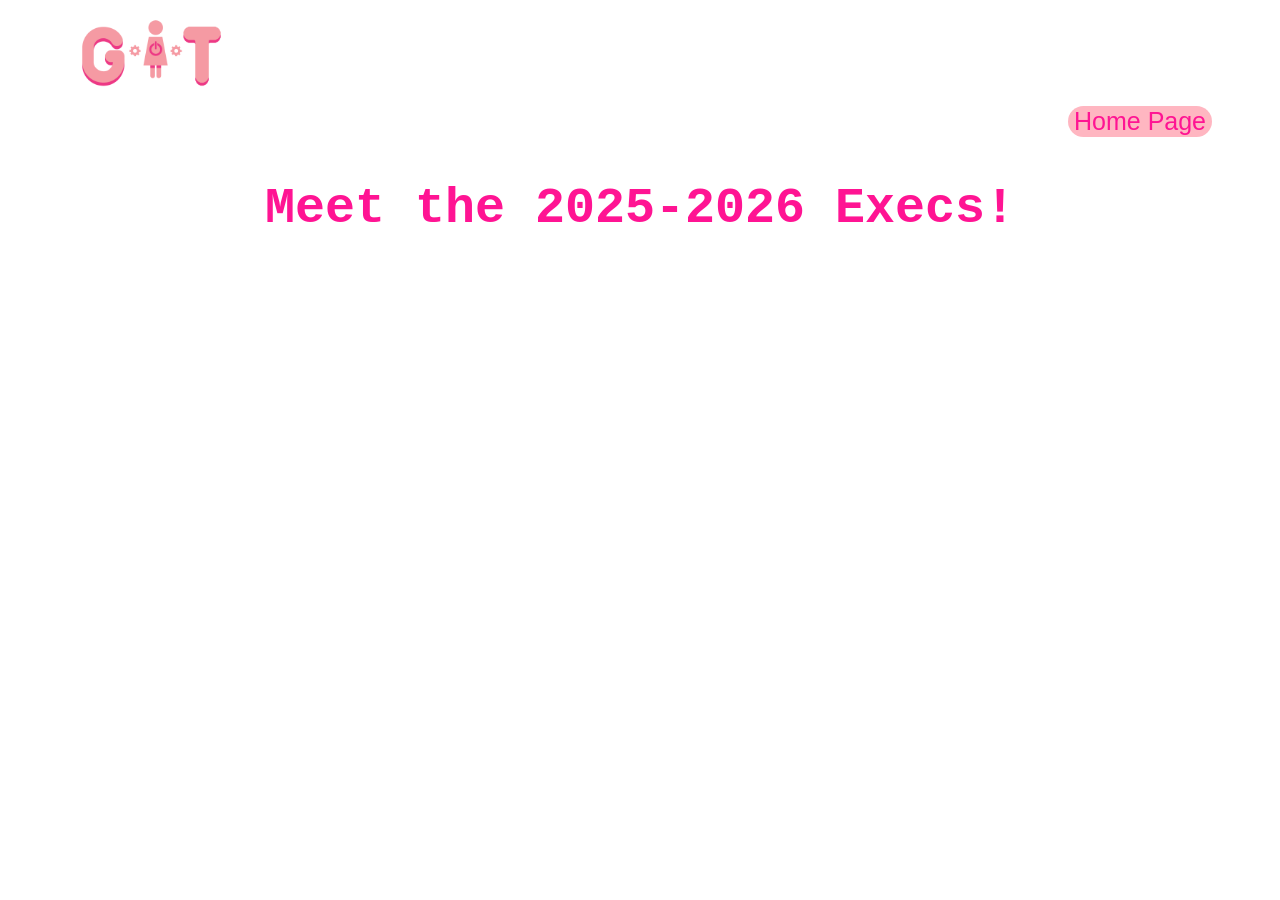
==== execs.html @ 13346c55 "added pages and updated index" ====
<!DOCTYPE html>
    <html>
        <head>
            <title>UBCO Girls in Tech | Mock</title>
            <link rel="stylesheet" href="styles.css">
        </head>
        <body>
            <img src="images/logo.gif" style="width: 150px; margin-left: 70px;">
            <a href="index.html" style="margin-left: 1050px;"><button type="button">Home Page</button></a>
            <h1>Meet the 2025-2026 Execs!</h1>
        </body>
    </html>
---- styles.css ----
div.section1 {
    background-color: lavenderblush;
    button {
        margin-left: 600px;
        font-size: 40px;
    }
}
h1 {
    font-size:50px;
    color:deeppink;
    text-align: center;
    font-family:'Courier New';
}
h2 {
    margin-top:100px;
    margin-left:90px;
    font-size:35px;
    color:deeppink;
    font-family:'Courier New';
}
p {
    text-align: center;
    font-size:20px;
    font-family:'Courier New';
}
button {
    margin:10px;
    background-color:lightpink;
    cursor: pointer;

    border: none;
    border-radius: 25px;

    text-align: center;
    font-size: 25px;
    color:deeppink;
}
button:hover {
    background-color:deeppink;

    color:lightpink;
}
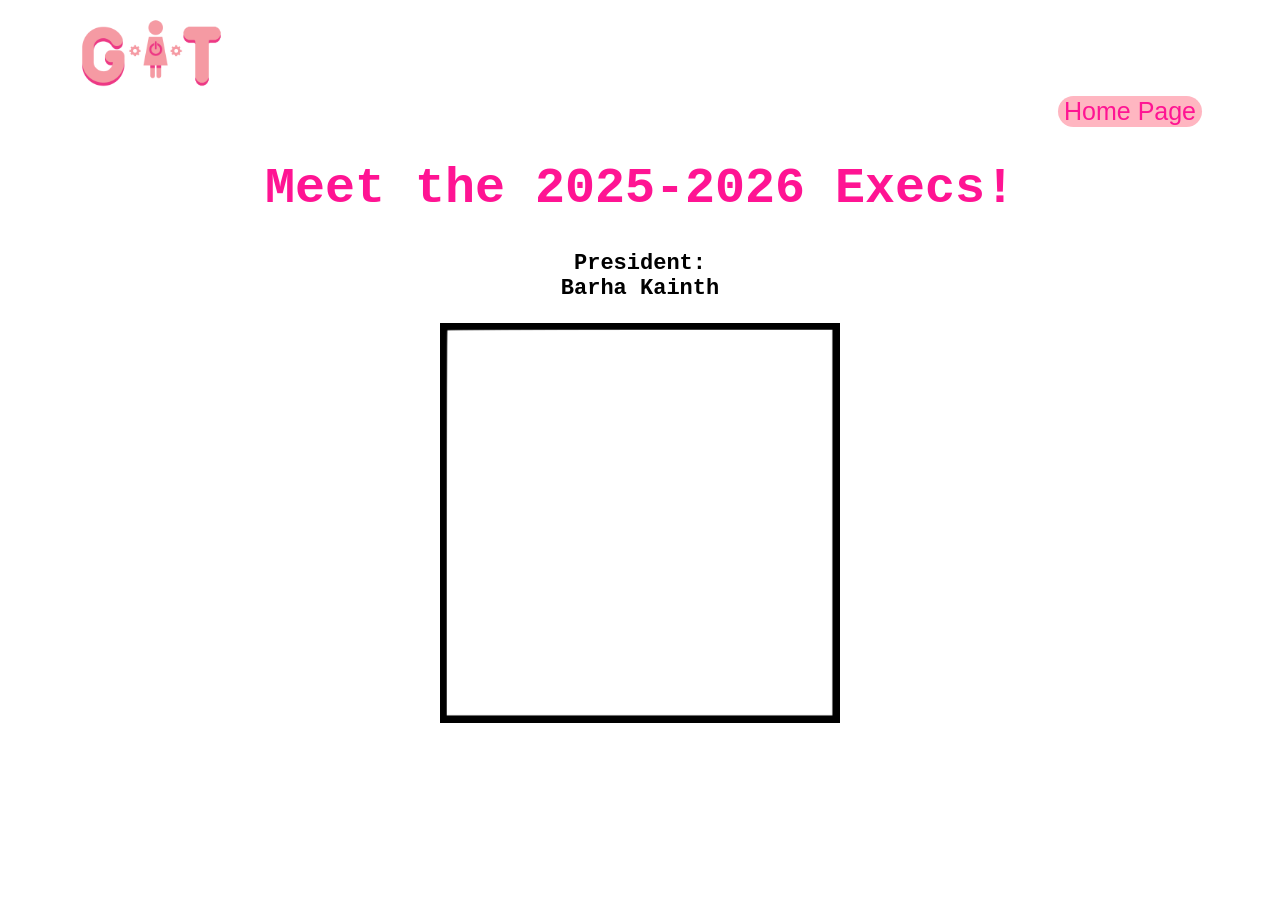
==== commit 46c0a922: "completed meet the excecs page" ====
--- a/execs.html
+++ b/execs.html
@@ -5,8 +5,14 @@
             <link rel="stylesheet" href="styles.css">
         </head>
         <body>
-            <img src="images/logo.gif" style="width: 150px; margin-left: 70px;">
-            <a href="index.html" style="margin-left: 1050px;"><button type="button">Home Page</button></a>
-            <h1>Meet the 2025-2026 Execs!</h1>
+            <div class="execsHeader">
+                <img src="images/logo.gif">
+                <a href="index.html"><button type="button">Home Page</button></a>
+                <h1>Meet the 2025-2026 Execs!</h1>
+            </div>
+            <div class="execs">
+                <p><b>President:<br>Barha Kainth</p></b>
+                <img src="images/Blank_Square.svg.png">
+            </div>
         </body>
     </html>
--- a/styles.css
+++ b/styles.css
@@ -1,42 +1,109 @@
-div.section1 {
-    background-color: lavenderblush;
-    button {
-        margin-left: 600px;
-        font-size: 40px;
+.homeHeader {
+    img {
+        width: 150px;
+        margin-left: 60px;
     }
 }
+
+.button-header {
+    margin:10px;
+    text-align: center;
+    font-size: 25px;
+    color:deeppink;
+}
+
+.home0 {
+    img {
+        display: block;
+        width: 600px;
+        margin: 150px auto;
+    }
+}
+
+.home1 {
+    padding-top: 40px;
+    padding-bottom: 40px;
+    width: 100%;
+    background-color: lavenderblush;
+
+    img {
+    width: 100px;
+    margin-left: 10px;
+    }
+    button {
+        margin-bottom: 100px;
+        margin-left: 600px;
+
+        text-align: center;
+        font-size: 40px;
+        color:deeppink;
+    }
+    p {
+        margin-bottom: 80px;
+        margin-left: 90px;
+    }
+}
+
+.homeEvents {
+    display: flex;
+    gap: 50px;
+    button {
+        margin-left: 90px;
+    }
+    p {
+        margin-top: 0px;
+        margin-bottom: 40px;
+    }
+}
+
+.execsHeader {
+    img {
+        width: 150px;
+        margin-left: 70px;
+    }
+    button {
+        margin-left: 1050px;
+        text-align: center;
+        font-size: 25px;
+        color:deeppink;
+
+    }
+}
+.execs {
+    text-align: center;
+    img {
+        width: 400px;
+    }
+}
+
 h1 {
     font-size:50px;
     color:deeppink;
     text-align: center;
     font-family:'Courier New';
 }
+
 h2 {
-    margin-top:100px;
     margin-left:90px;
-    font-size:35px;
+    font-size:40px;
     color:deeppink;
     font-family:'Courier New';
 }
+
 p {
-    text-align: center;
-    font-size:20px;
-    font-family:'Courier New';
-}
+        font-family: 'Courier New';
+        font-size: 22px;
+    }
+
 button {
-    margin:10px;
     background-color:lightpink;
     cursor: pointer;
 
     border: none;
     border-radius: 25px;
+}
 
-    text-align: center;
-    font-size: 25px;
-    color:deeppink;
-}
 button:hover {
     background-color:deeppink;
-
     color:lightpink;
 }
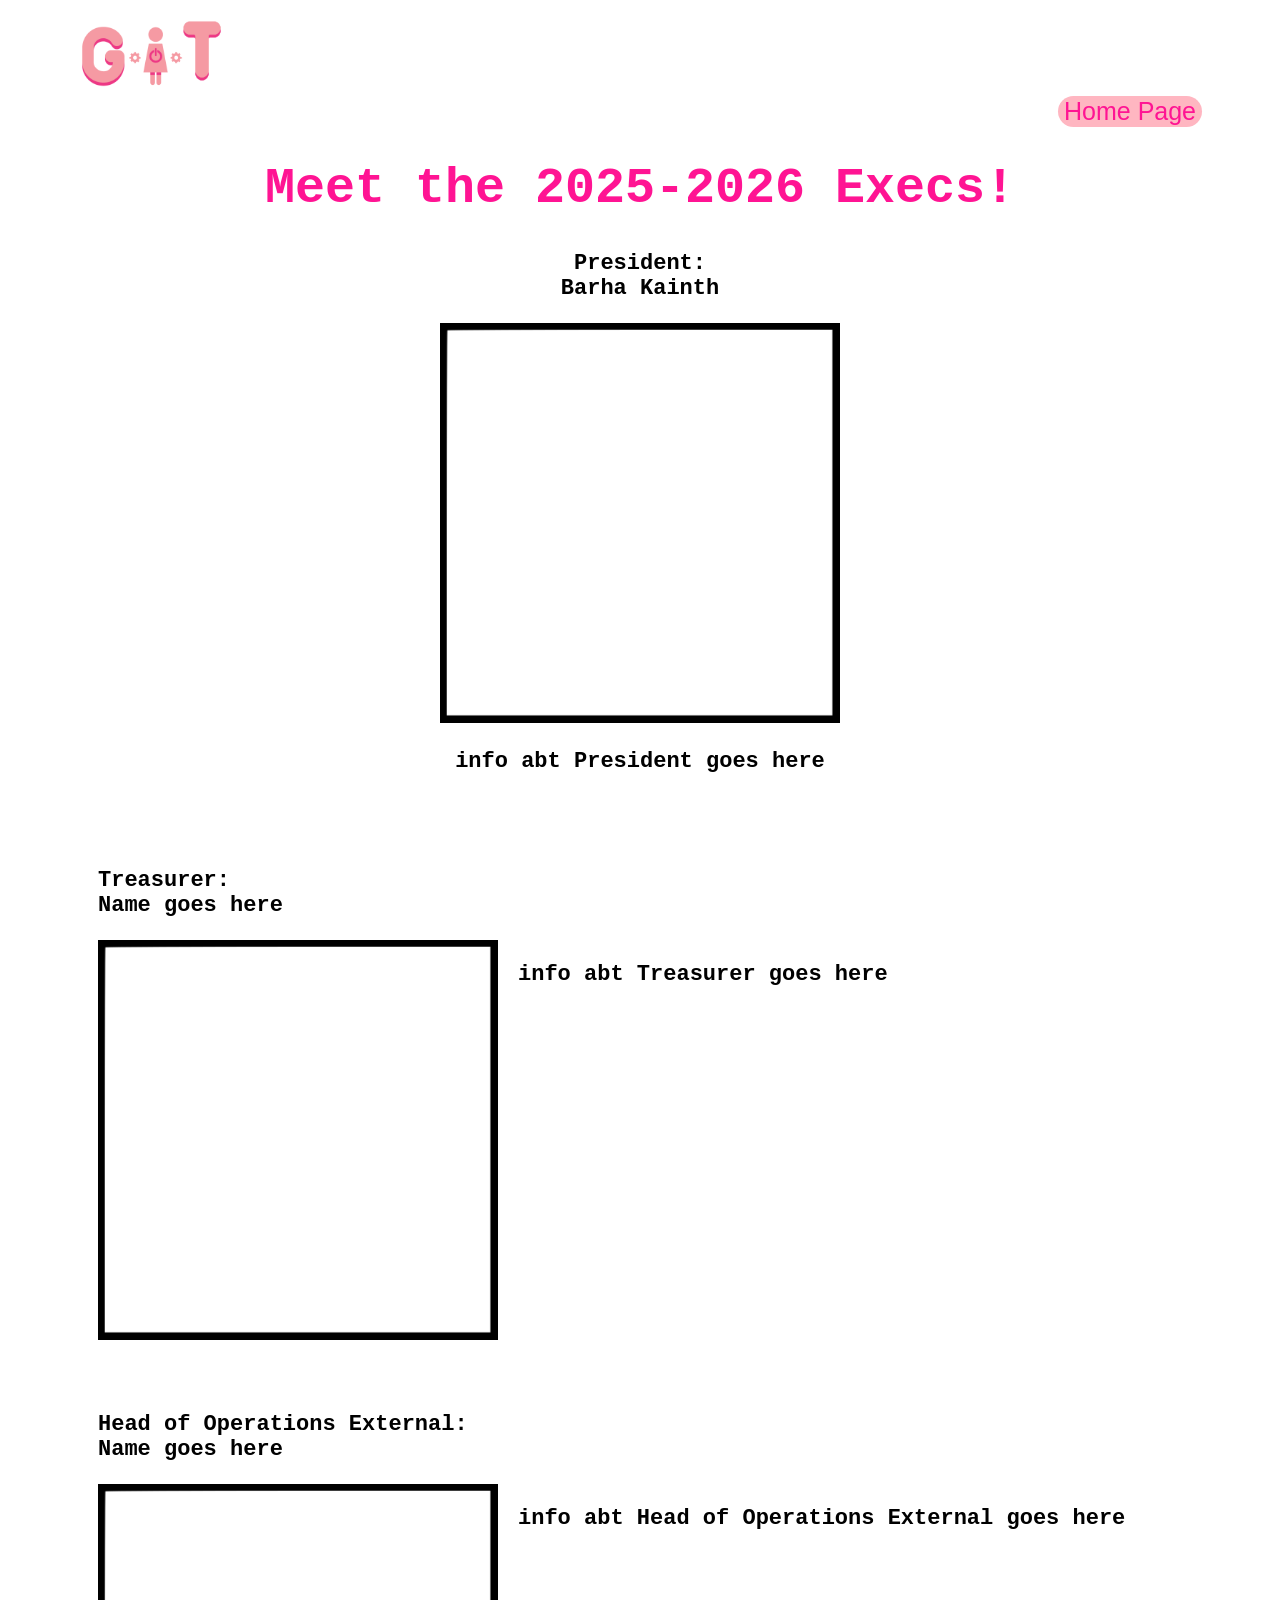
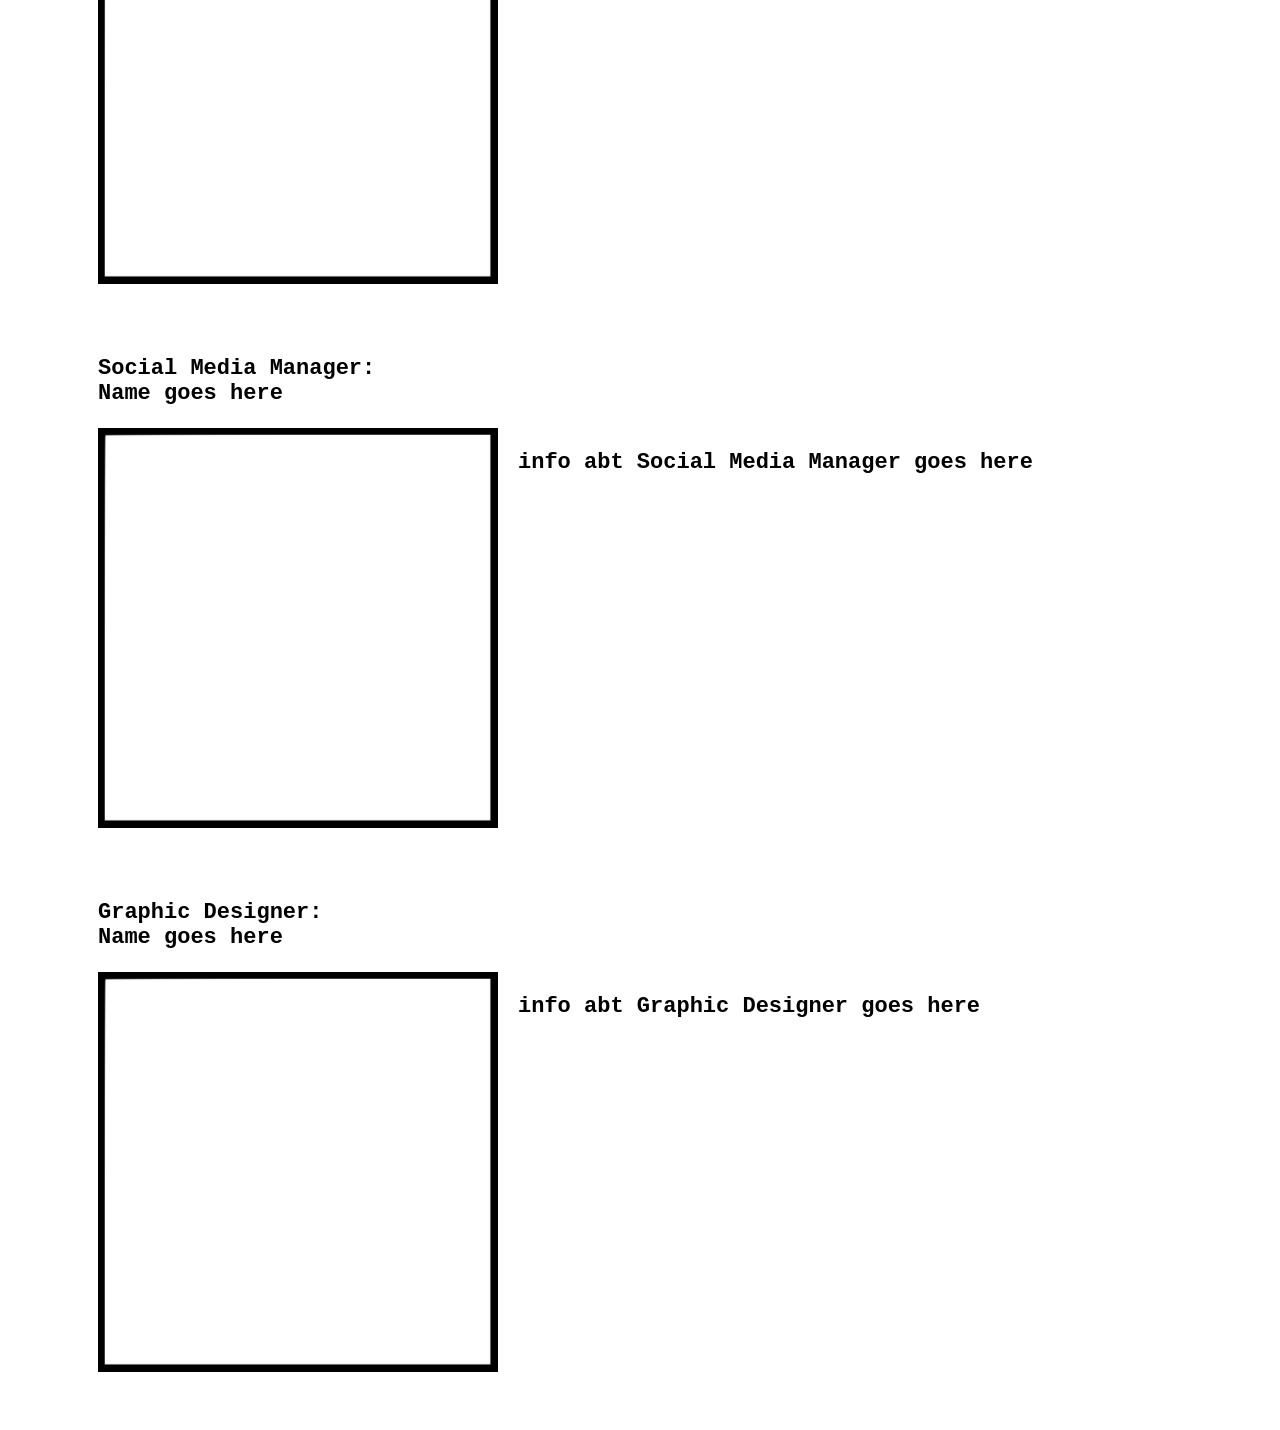
==== commit 22ed9450: "updated meet the execs page" ====
--- a/execs.html
+++ b/execs.html
@@ -10,9 +10,43 @@
                 <a href="index.html"><button type="button">Home Page</button></a>
                 <h1>Meet the 2025-2026 Execs!</h1>
             </div>
-            <div class="execs">
+
+            <div class="execsPresident">
                 <p><b>President:<br>Barha Kainth</p></b>
                 <img src="images/Blank_Square.svg.png">
+                <p><b>info abt President goes here</b></p>
+            </div>
+
+            <div class="execs">
+                <p><b>Treasurer:<br>Name goes here</p></b>
+                <div class="execsImgText">
+                    <img src="images/Blank_Square.svg.png">
+                    <p><b>info abt Treasurer goes here</b></p>
+                </div>
+            </div>
+
+            <div class="execs">
+                <p><b>Head of Operations External:<br>Name goes here</p></b>
+                <div class="execsImgText">
+                    <img src="images/Blank_Square.svg.png">
+                    <p><b>info abt Head of Operations External goes here</b></p>
+                </div>
+            </div>
+
+            <div class="execs">
+                <p><b>Social Media Manager:<br>Name goes here</p></b>
+                <div class="execsImgText">
+                    <img src="images/Blank_Square.svg.png">
+                    <p><b>info abt Social Media Manager goes here</b></p>
+                </div>
+            </div>
+            
+            <div class="execs">
+                <p><b>Graphic Designer:<br>Name goes here</p></b>
+                <div class="execsImgText">
+                    <img src="images/Blank_Square.svg.png">
+                    <p><b>info abt Graphic Designer goes here</b></p>
+                </div>
             </div>
         </body>
     </html>
--- a/styles.css
+++ b/styles.css
@@ -4,14 +4,12 @@
         margin-left: 60px;
     }
 }
-
 .button-header {
     margin:10px;
     text-align: center;
     font-size: 25px;
     color:deeppink;
 }
-
 .home0 {
     img {
         display: block;
@@ -19,10 +17,9 @@
         margin: 150px auto;
     }
 }
-
 .home1 {
     padding-top: 40px;
-    padding-bottom: 40px;
+    padding-bottom: 20px;
     width: 100%;
     background-color: lavenderblush;
 
@@ -43,7 +40,6 @@
         margin-left: 90px;
     }
 }
-
 .homeEvents {
     display: flex;
     gap: 50px;
@@ -52,7 +48,7 @@
     }
     p {
         margin-top: 0px;
-        margin-bottom: 40px;
+        margin-bottom: 20px;
     }
 }
 
@@ -69,10 +65,70 @@
 
     }
 }
-.execs {
+.execsPresident {
+    padding-bottom: 50px;
     text-align: center;
     img {
         width: 400px;
+    }
+}
+.execs {
+    margin-left:90px;
+    padding-bottom: 50px;
+}
+.execsImgText {
+    display: flex;
+    gap: 20px;
+    img {
+        width: 400px;
+    }
+}
+
+.previousEventsHeader {
+    padding-bottom: 50px;
+    img {
+        width: 150px;
+        margin-left: 70px;
+    }
+    button {
+        margin-left: 1050px;
+        text-align: center;
+        font-size: 25px;
+        color:deeppink;
+    }
+}
+.previousEvents0 {
+    display: flex;
+    justify-content: center;
+    text-align: center;
+}
+.previousEvents1 {
+    text-align: center;
+    h2 {
+        margin-left: 0px;
+    }
+    img {
+        width: 400px;
+        margin-left: 30px;
+    }
+}
+
+.upcomingEventsHeader {
+    padding-bottom: 50px;
+    img {
+        width: 150px;
+        margin-left: 70px;
+    }
+    button {
+        margin-left: 1050px;
+        text-align: center;
+        font-size: 25px;
+        color:deeppink;
+    }
+}
+.upcomingEvents {
+    p {
+        text-align:center;
     }
 }
 
@@ -82,27 +138,22 @@
     text-align: center;
     font-family:'Courier New';
 }
-
 h2 {
     margin-left:90px;
     font-size:40px;
     color:deeppink;
     font-family:'Courier New';
 }
-
 p {
         font-family: 'Courier New';
         font-size: 22px;
     }
-
 button {
     background-color:lightpink;
     cursor: pointer;
-
     border: none;
     border-radius: 25px;
 }
-
 button:hover {
     background-color:deeppink;
     color:lightpink;
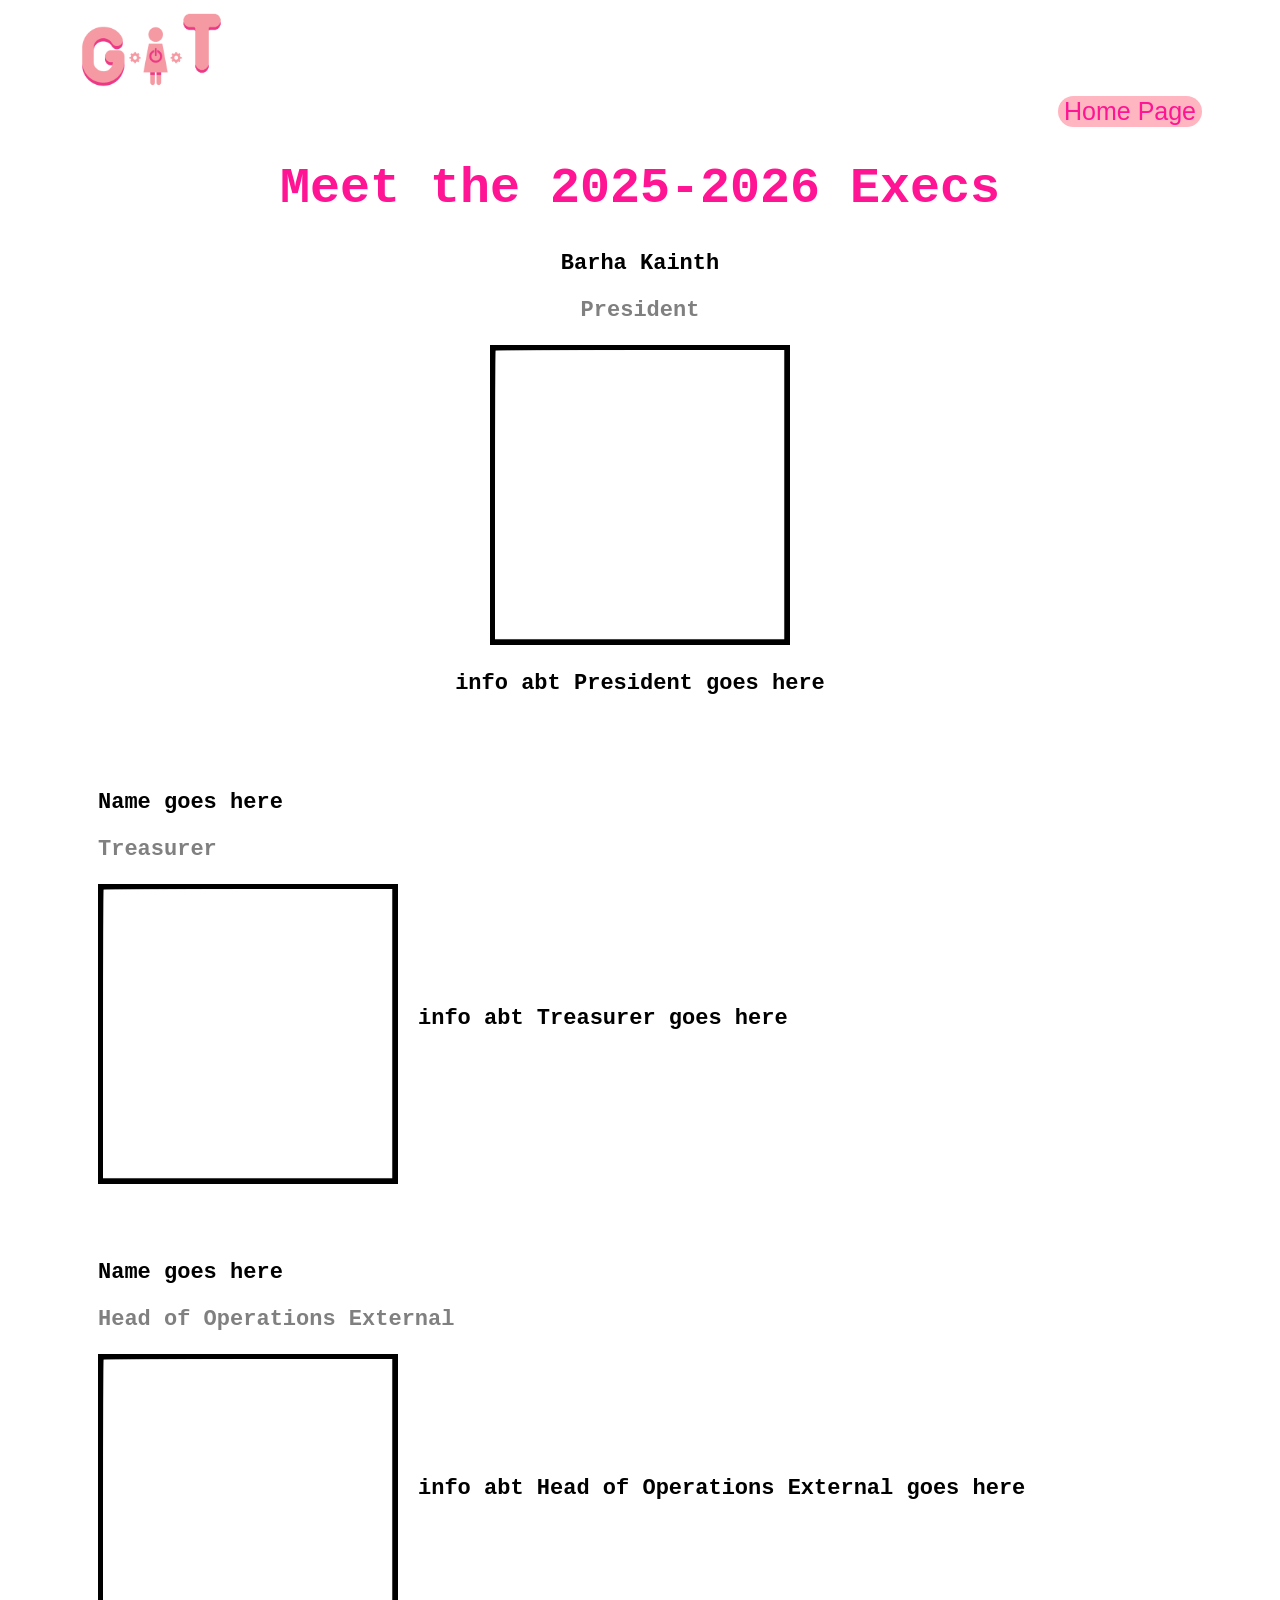
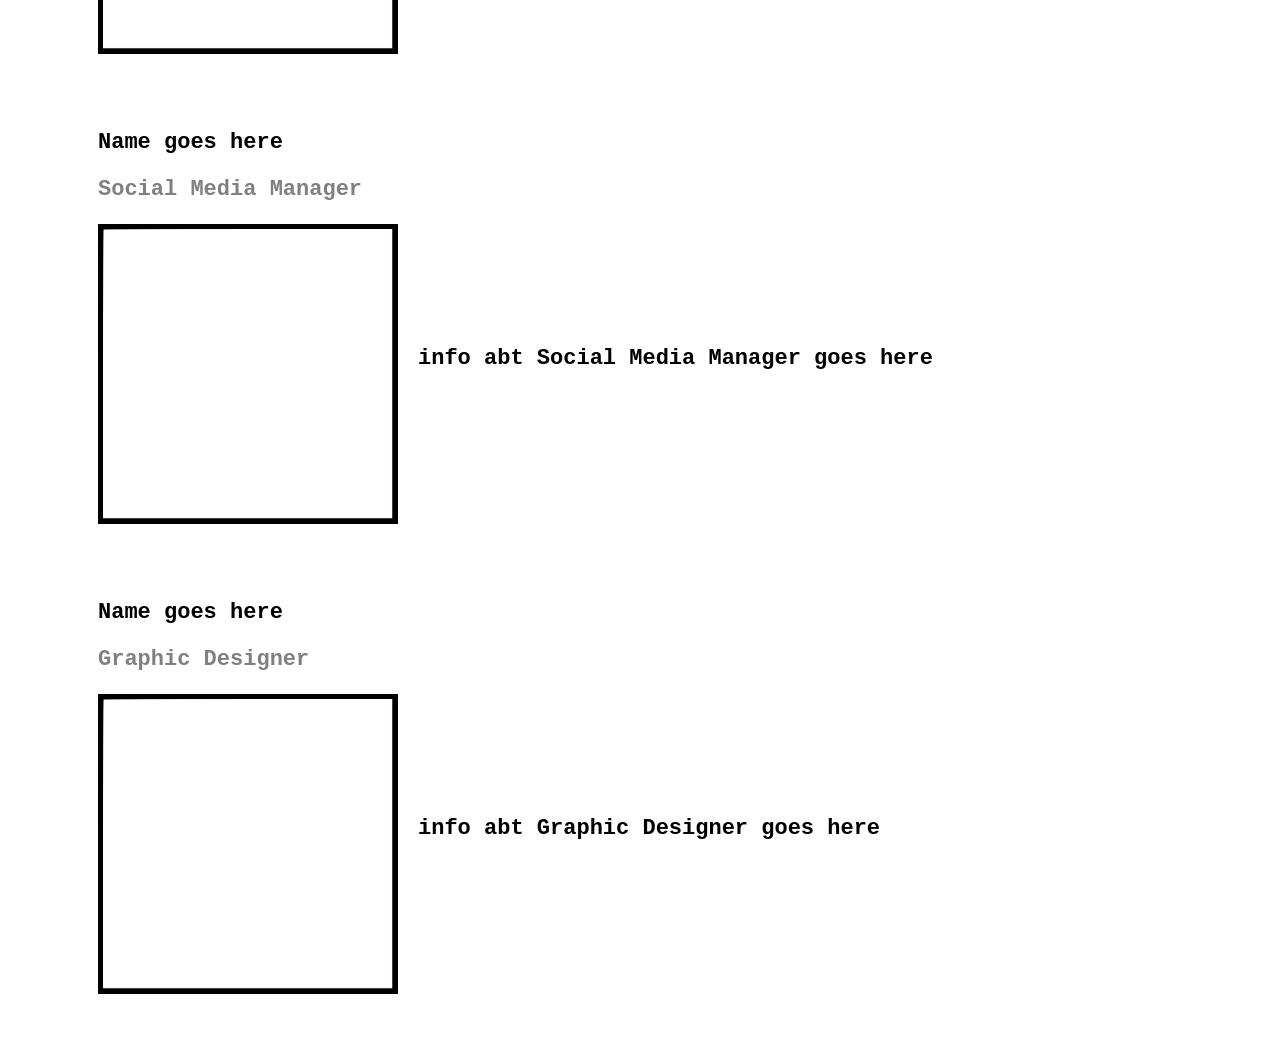
==== commit f8af8543: "added proper indentation on execs page" ====
--- a/execs.html
+++ b/execs.html
@@ -8,45 +8,67 @@
             <div class="execsHeader">
                 <img src="images/logo.gif">
                 <a href="index.html"><button type="button">Home Page</button></a>
-                <h1>Meet the 2025-2026 Execs!</h1>
+                <h1>Meet the 2025-2026 Execs</h1>
             </div>
 
             <div class="execsPresident">
-                <p><b>President:<br>Barha Kainth</p></b>
+                <p><b>Barha Kainth</p></b>
+                <p style="color:grey"><b>President</p></b>
                 <img src="images/Blank_Square.svg.png">
                 <p><b>info abt President goes here</b></p>
             </div>
 
             <div class="execs">
-                <p><b>Treasurer:<br>Name goes here</p></b>
+                <p><b>Name goes here</p></b>
+                <p style="color:grey"><b>Treasurer</p></b>
                 <div class="execsImgText">
-                    <img src="images/Blank_Square.svg.png">
-                    <p><b>info abt Treasurer goes here</b></p>
+                    <div class="img">
+                        <img src="images/Blank_Square.svg.png">
+                    </div>
+                    <div class="text">
+                        <p><b>info abt Treasurer goes here</b></p>
+                    </div>
+                </div>
+            </div>
+            
+            <div class="execs">
+                <p><b>Name goes here</p></b>
+                <p style="color:grey"><b>Head of Operations External</p></b>
+                <div class="execsImgText">
+                    <div class="img">
+                        <img src="images/Blank_Square.svg.png">
+                    </div>
+                    <div class="text">
+                        <p><b>info abt Head of Operations External goes here</b></p>
+                    </div>
                 </div>
             </div>
 
             <div class="execs">
-                <p><b>Head of Operations External:<br>Name goes here</p></b>
+                <p><b>Name goes here</p></b>
+                <p style="color:grey"><b>Social Media Manager</p></b>
                 <div class="execsImgText">
-                    <img src="images/Blank_Square.svg.png">
-                    <p><b>info abt Head of Operations External goes here</b></p>
-                </div>
-            </div>
-
-            <div class="execs">
-                <p><b>Social Media Manager:<br>Name goes here</p></b>
-                <div class="execsImgText">
-                    <img src="images/Blank_Square.svg.png">
-                    <p><b>info abt Social Media Manager goes here</b></p>
+                    <div class="img">
+                        <img src="images/Blank_Square.svg.png">
+                    </div>
+                    <div class="text">
+                        <p><b>info abt Social Media Manager goes here</b></p>
+                    </div>
                 </div>
             </div>
             
             <div class="execs">
-                <p><b>Graphic Designer:<br>Name goes here</p></b>
+                <p><b>Name goes here</p></b>
+                <p style="color:grey"><b>Graphic Designer</p></b>
                 <div class="execsImgText">
-                    <img src="images/Blank_Square.svg.png">
-                    <p><b>info abt Graphic Designer goes here</b></p>
+                    <div class="img">
+                        <img src="images/Blank_Square.svg.png">
+                    </div>
+                    <div class="text">
+                        <p><b>info abt Graphic Designer goes here</b></p>
+                    </div>
                 </div>
             </div>
+
         </body>
     </html>
--- a/styles.css
+++ b/styles.css
@@ -69,7 +69,7 @@
     padding-bottom: 50px;
     text-align: center;
     img {
-        width: 400px;
+        width: 300px;
     }
 }
 .execs {
@@ -79,9 +79,18 @@
 .execsImgText {
     display: flex;
     gap: 20px;
+    text {
+        padding-top: 50px;
+    }
     img {
-        width: 400px;
+        width: 300px;
     }
+}
+.execsImgText img {
+        width: 300px;
+}
+.execsImgText .text {
+    padding-top: 100px;
 }
 
 .previousEventsHeader {
